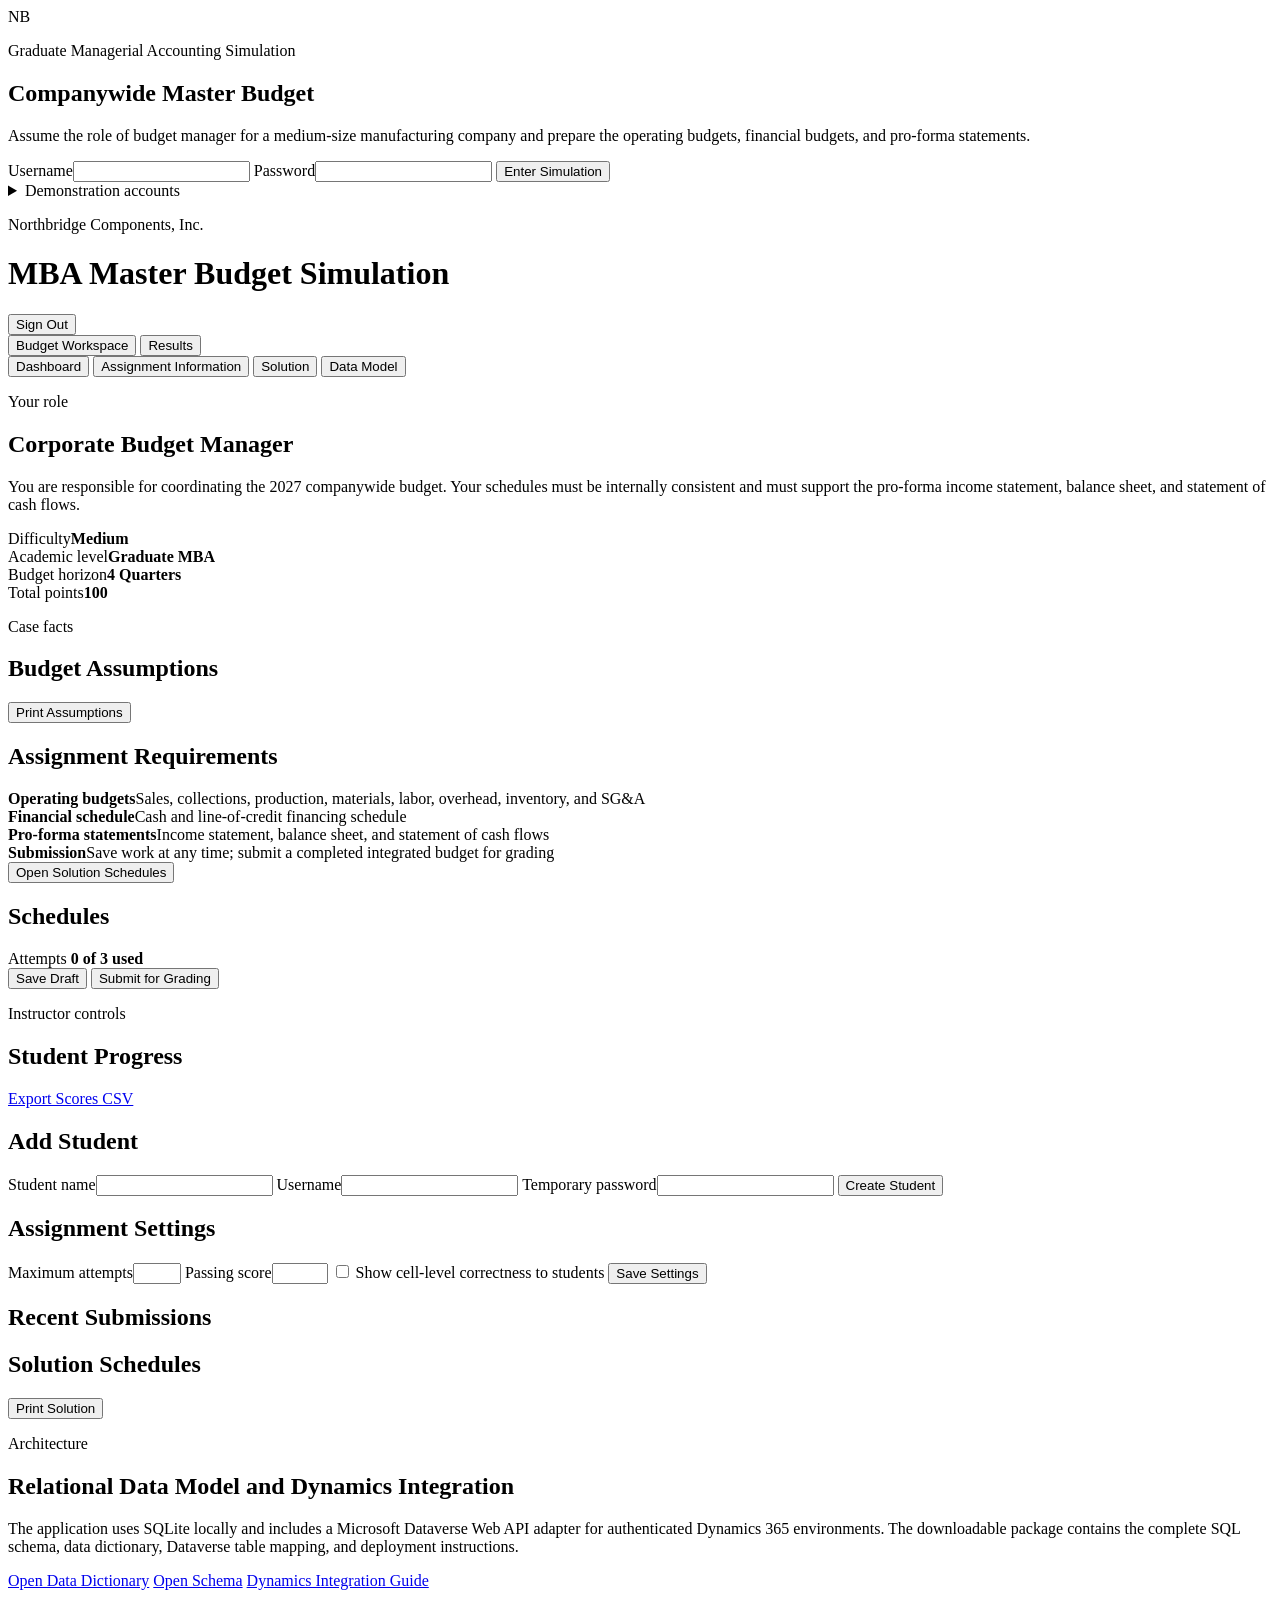
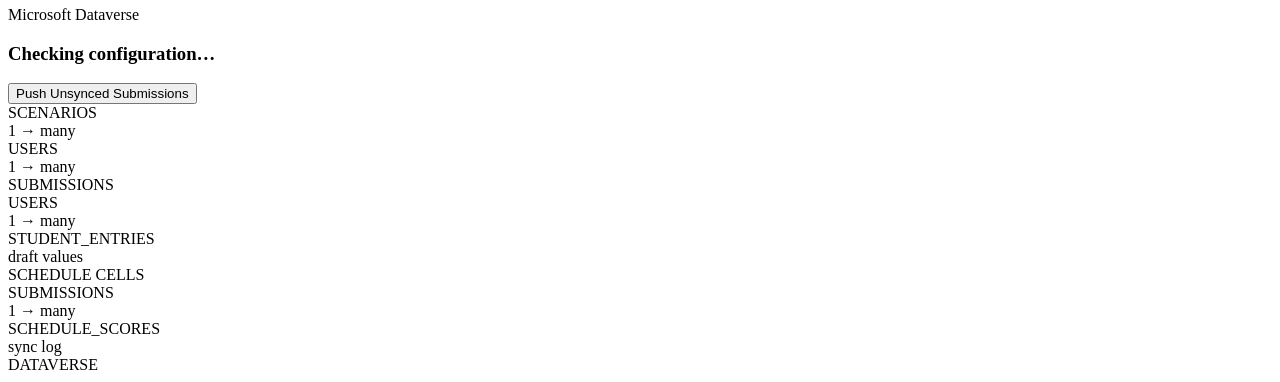
==== static/index.html @ acf196ce "Add files via upload" ====
<!doctype html>
<html lang="en">
<head>
  <meta charset="utf-8">
  <meta name="viewport" content="width=device-width, initial-scale=1">
  <meta name="theme-color" content="#102a43">
  <title>Northbridge Components | MBA Budget Simulation</title>
  <link rel="manifest" href="/manifest.json">
  <link rel="stylesheet" href="/styles.css">
</head>
<body>
  <div id="toast" class="toast" aria-live="polite"></div>

  <main id="loginView" class="login-shell">
    <section class="login-card">
      <div class="brand-mark">NB</div>
      <p class="eyebrow">Graduate Managerial Accounting Simulation</p>
      <h1>Companywide Master Budget</h1>
      <p class="lead">Assume the role of budget manager for a medium-size manufacturing company and prepare the operating budgets, financial budgets, and pro-forma statements.</p>
      <form id="loginForm" class="stack">
        <label>Username<input id="username" autocomplete="username" required></label>
        <label>Password<input id="password" type="password" autocomplete="current-password" required></label>
        <button class="primary" type="submit">Enter Simulation</button>
      </form>
      <details class="demo-credentials">
        <summary>Demonstration accounts</summary>
        <p><strong>Professor:</strong> professor / 3150</p>
        <p><strong>Student:</strong> mba.student / budget2027</p>
      </details>
      <p id="loginError" class="error" role="alert"></p>
    </section>
  </main>

  <div id="appView" class="app-shell hidden">
    <header class="topbar">
      <div>
        <p class="eyebrow">Northbridge Components, Inc.</p>
        <h1>MBA Master Budget Simulation</h1>
      </div>
      <div class="user-menu">
        <span id="userBadge" class="badge"></span>
        <button id="logoutBtn" class="ghost">Sign Out</button>
      </div>
    </header>

    <nav id="studentNav" class="nav-tabs hidden" aria-label="Student navigation">
      <button data-view="workspace" class="active">Budget Workspace</button>
      <button data-view="results">Results</button>
    </nav>
    <nav id="professorNav" class="nav-tabs hidden" aria-label="Professor navigation">
      <button data-view="professorDashboard" class="active">Dashboard</button>
      <button data-view="professorAssignment">Assignment Information</button>
      <button data-view="professorSolution">Solution</button>
      <button data-view="professorData">Data Model</button>
    </nav>

    <section id="professorAssignment" class="view hidden content-width">
      <div class="hero panel">
        <div>
          <p class="eyebrow">Your role</p>
          <h2>Corporate Budget Manager</h2>
          <p>You are responsible for coordinating the 2027 companywide budget. Your schedules must be internally consistent and must support the pro-forma income statement, balance sheet, and statement of cash flows.</p>
        </div>
        <div class="metric-grid">
          <div><span>Difficulty</span><strong>Medium</strong></div>
          <div><span>Academic level</span><strong>Graduate MBA</strong></div>
          <div><span>Budget horizon</span><strong>4 Quarters</strong></div>
          <div><span>Total points</span><strong>100</strong></div>
        </div>
      </div>
      <div class="panel">
        <div class="section-heading">
          <div><p class="eyebrow">Case facts</p><h2>Budget Assumptions</h2></div>
          <button id="printAssumptionsBtn" class="secondary">Print Assumptions</button>
        </div>
        <div id="assumptionsTable" class="responsive-table"></div>
      </div>
      <div class="panel">
        <h2>Assignment Requirements</h2>
        <div class="requirement-grid">
          <article><strong>Operating budgets</strong><span>Sales, collections, production, materials, labor, overhead, inventory, and SG&amp;A</span></article>
          <article><strong>Financial schedule</strong><span>Cash and line-of-credit financing schedule</span></article>
          <article><strong>Pro-forma statements</strong><span>Income statement, balance sheet, and statement of cash flows</span></article>
          <article><strong>Submission</strong><span>Save work at any time; submit a completed integrated budget for grading</span></article>
        </div>
        <button id="openProfessorSolutionBtn" class="primary">Open Solution Schedules</button>
      </div>
    </section>

    <section id="workspace" class="view hidden workspace-layout">
      <aside class="schedule-index panel">
        <h2>Schedules</h2>
        <div id="scheduleLinks"></div>
        <div class="attempt-card">
          <span>Attempts</span>
          <strong id="attemptStatus">0 of 3 used</strong>
        </div>
        <button id="saveBtn" class="secondary full">Save Draft</button>
        <button id="submitBtn" class="primary full">Submit for Grading</button>
        <p id="saveStatus" class="small muted"></p>
      </aside>
      <div id="scheduleContainer" class="schedule-container"></div>
    </section>

    <section id="results" class="view hidden content-width">
      <div id="resultsContent" class="panel"></div>
    </section>

    <section id="professorDashboard" class="view hidden content-width">
      <div class="dashboard-grid">
        <div class="panel span-2">
          <div class="section-heading">
            <div><p class="eyebrow">Instructor controls</p><h2>Student Progress</h2></div>
            <a class="button secondary" href="/api/professor/export.csv">Export Scores CSV</a>
          </div>
          <div id="studentTable" class="responsive-table"></div>
        </div>
        <div class="panel">
          <h2>Add Student</h2>
          <form id="addStudentForm" class="stack compact">
            <label>Student name<input id="newDisplayName" required></label>
            <label>Username<input id="newUsername" required></label>
            <label>Temporary password<input id="newPassword" type="password" minlength="6" required></label>
            <button class="primary" type="submit">Create Student</button>
          </form>
        </div>
        <div class="panel">
          <h2>Assignment Settings</h2>
          <form id="settingsForm" class="stack compact">
            <label>Maximum attempts<input id="maxAttempts" type="number" min="1" max="10"></label>
            <label>Passing score<input id="passingScore" type="number" min="0" max="100"></label>
            <label class="check-row"><input id="allowFeedback" type="checkbox"> Show cell-level correctness to students</label>
            <button class="secondary" type="submit">Save Settings</button>
          </form>
        </div>
        <div class="panel span-2">
          <h2>Recent Submissions</h2>
          <div id="submissionTable" class="responsive-table"></div>
        </div>
      </div>
    </section>

    <section id="professorSolution" class="view hidden workspace-layout professor-solution-layout">
      <aside class="schedule-index panel">
        <h2>Solution Schedules</h2>
        <div id="solutionLinks"></div>
        <button id="printSolutionBtn" class="secondary full">Print Solution</button>
      </aside>
      <div id="solutionContainer" class="schedule-container"></div>
    </section>

    <section id="professorData" class="view hidden content-width">
      <div class="panel">
        <p class="eyebrow">Architecture</p>
        <h2>Relational Data Model and Dynamics Integration</h2>
        <p>The application uses SQLite locally and includes a Microsoft Dataverse Web API adapter for authenticated Dynamics 365 environments. The downloadable package contains the complete SQL schema, data dictionary, Dataverse table mapping, and deployment instructions.</p>
        <div class="data-links">
          <a class="button secondary" href="/docs/data_dictionary.html" target="_blank">Open Data Dictionary</a>
          <a class="button secondary" href="/docs/schema.html" target="_blank">Open Schema</a>
          <a class="button secondary" href="/docs/dynamics_integration.html" target="_blank">Dynamics Integration Guide</a>
        </div>
        <div class="integration-card">
          <div>
            <p class="eyebrow">Microsoft Dataverse</p>
            <h3 id="dynamicsStatusTitle">Checking configuration…</h3>
            <p id="dynamicsStatusText" class="muted"></p>
          </div>
          <button id="syncDynamicsBtn" class="primary">Push Unsynced Submissions</button>
        </div>
        <div class="erd">
          <div>SCENARIOS</div><span>1 → many</span><div>USERS</div><span>1 → many</span><div>SUBMISSIONS</div>
          <div>USERS</div><span>1 → many</span><div>STUDENT_ENTRIES</div><span>draft values</span><div>SCHEDULE CELLS</div>
          <div>SUBMISSIONS</div><span>1 → many</span><div>SCHEDULE_SCORES</div><span>sync log</span><div>DATAVERSE</div>
        </div>
      </div>
    </section>
  </div>

  <dialog id="confirmDialog">
    <form method="dialog">
      <h2>Submit Assignment?</h2>
      <p>This action records a graded attempt. Confirm that all schedules are complete.</p>
      <div class="dialog-actions">
        <button value="cancel" class="secondary">Cancel</button>
        <button id="confirmSubmitBtn" value="default" class="primary">Submit Attempt</button>
      </div>
    </form>
  </dialog>

  <script src="/app.js" defer></script>
</body>
</html>
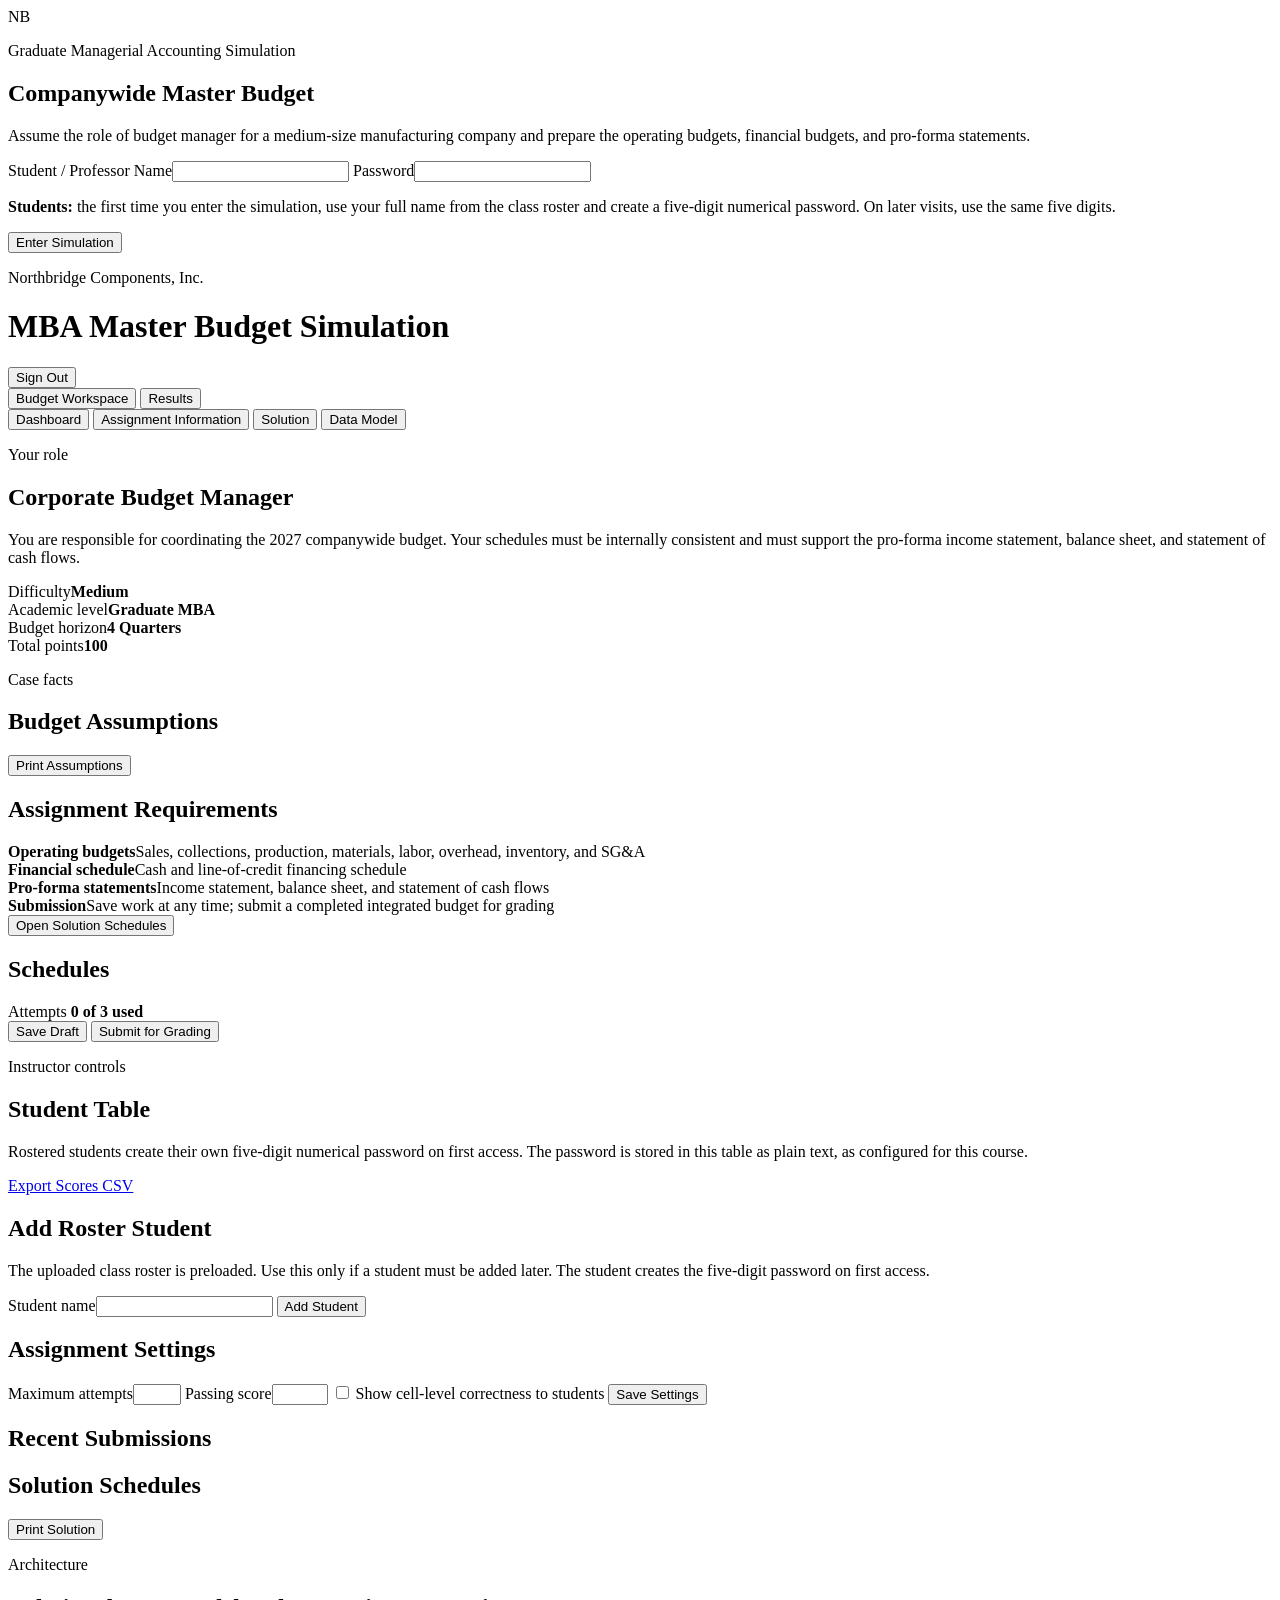
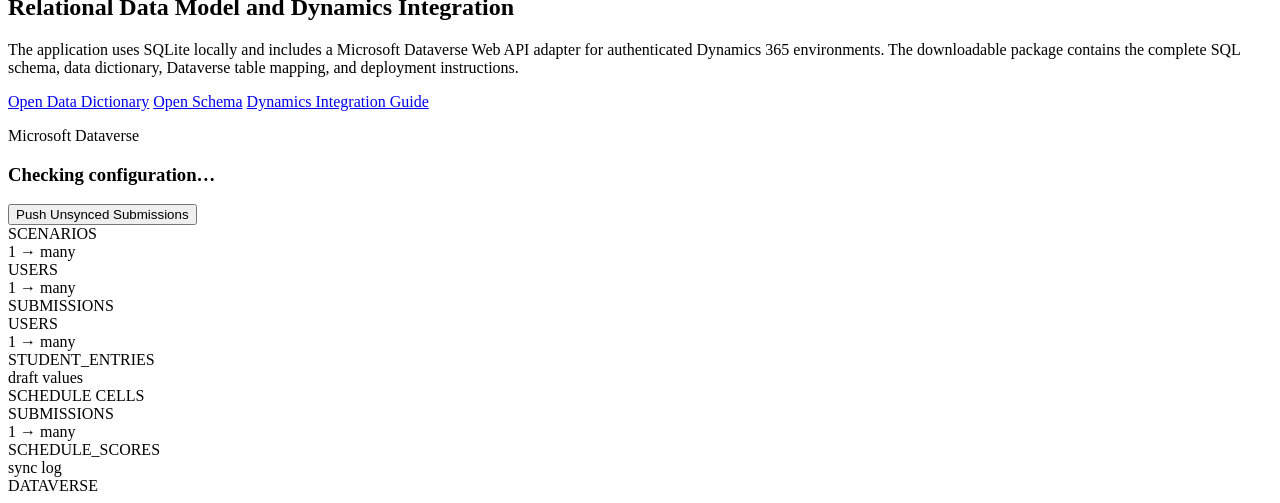
==== commit ff6003bd: "Add files via upload Update student roster and five-digit password access" ====
--- a/static/index.html
+++ b/static/index.html
@@ -18,15 +18,11 @@
       <h1>Companywide Master Budget</h1>
       <p class="lead">Assume the role of budget manager for a medium-size manufacturing company and prepare the operating budgets, financial budgets, and pro-forma statements.</p>
       <form id="loginForm" class="stack">
-        <label>Username<input id="username" autocomplete="username" required></label>
+        <label>Student / Professor Name<input id="username" autocomplete="username" required></label>
         <label>Password<input id="password" type="password" autocomplete="current-password" required></label>
+        <p class="small muted login-help"><strong>Students:</strong> the first time you enter the simulation, use your full name from the class roster and create a five-digit numerical password. On later visits, use the same five digits.</p>
         <button class="primary" type="submit">Enter Simulation</button>
       </form>
-      <details class="demo-credentials">
-        <summary>Demonstration accounts</summary>
-        <p><strong>Professor:</strong> professor / 3150</p>
-        <p><strong>Student:</strong> mba.student / budget2027</p>
-      </details>
       <p id="loginError" class="error" role="alert"></p>
     </section>
   </main>
@@ -110,18 +106,17 @@
       <div class="dashboard-grid">
         <div class="panel span-2">
           <div class="section-heading">
-            <div><p class="eyebrow">Instructor controls</p><h2>Student Progress</h2></div>
+            <div><p class="eyebrow">Instructor controls</p><h2>Student Table</h2><p class="small muted">Rostered students create their own five-digit numerical password on first access. The password is stored in this table as plain text, as configured for this course.</p></div>
             <a class="button secondary" href="/api/professor/export.csv">Export Scores CSV</a>
           </div>
           <div id="studentTable" class="responsive-table"></div>
         </div>
         <div class="panel">
-          <h2>Add Student</h2>
+          <h2>Add Roster Student</h2>
+          <p class="small muted">The uploaded class roster is preloaded. Use this only if a student must be added later. The student creates the five-digit password on first access.</p>
           <form id="addStudentForm" class="stack compact">
             <label>Student name<input id="newDisplayName" required></label>
-            <label>Username<input id="newUsername" required></label>
-            <label>Temporary password<input id="newPassword" type="password" minlength="6" required></label>
-            <button class="primary" type="submit">Create Student</button>
+            <button class="primary" type="submit">Add Student</button>
           </form>
         </div>
         <div class="panel">
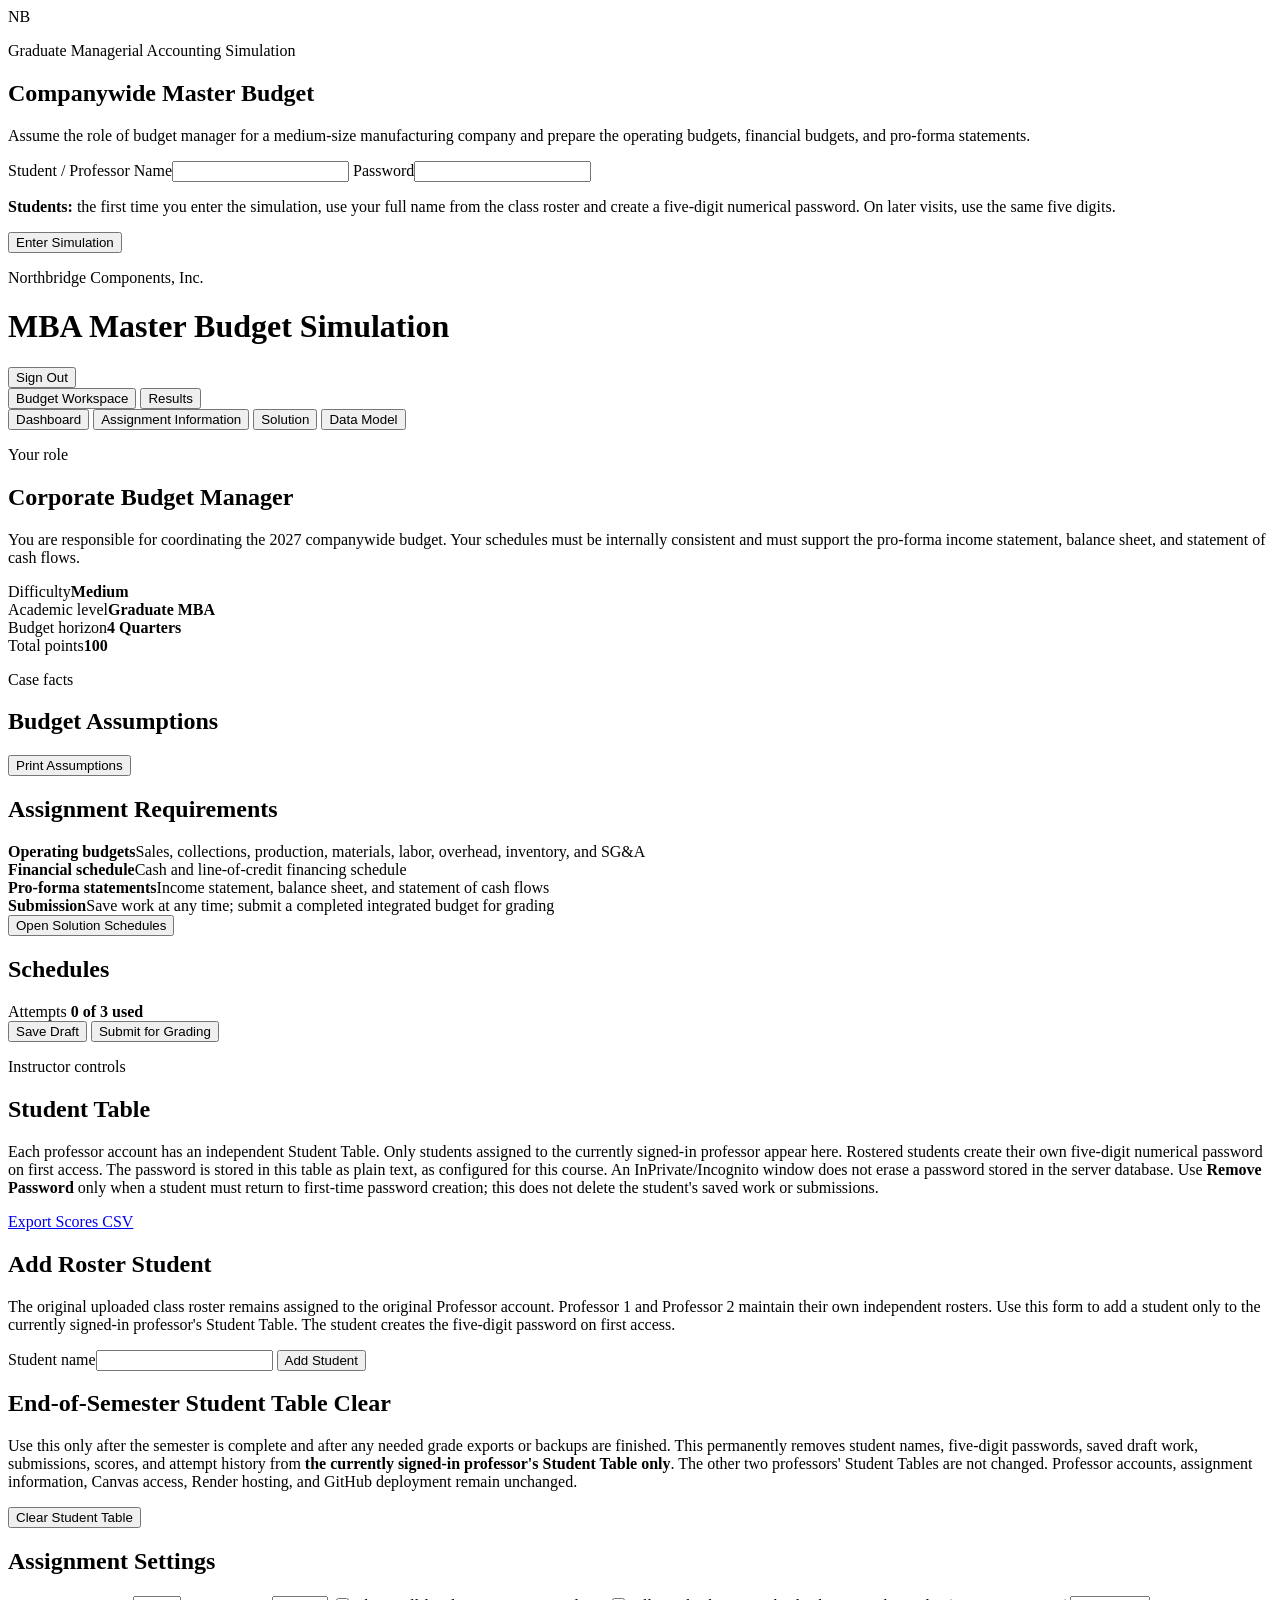
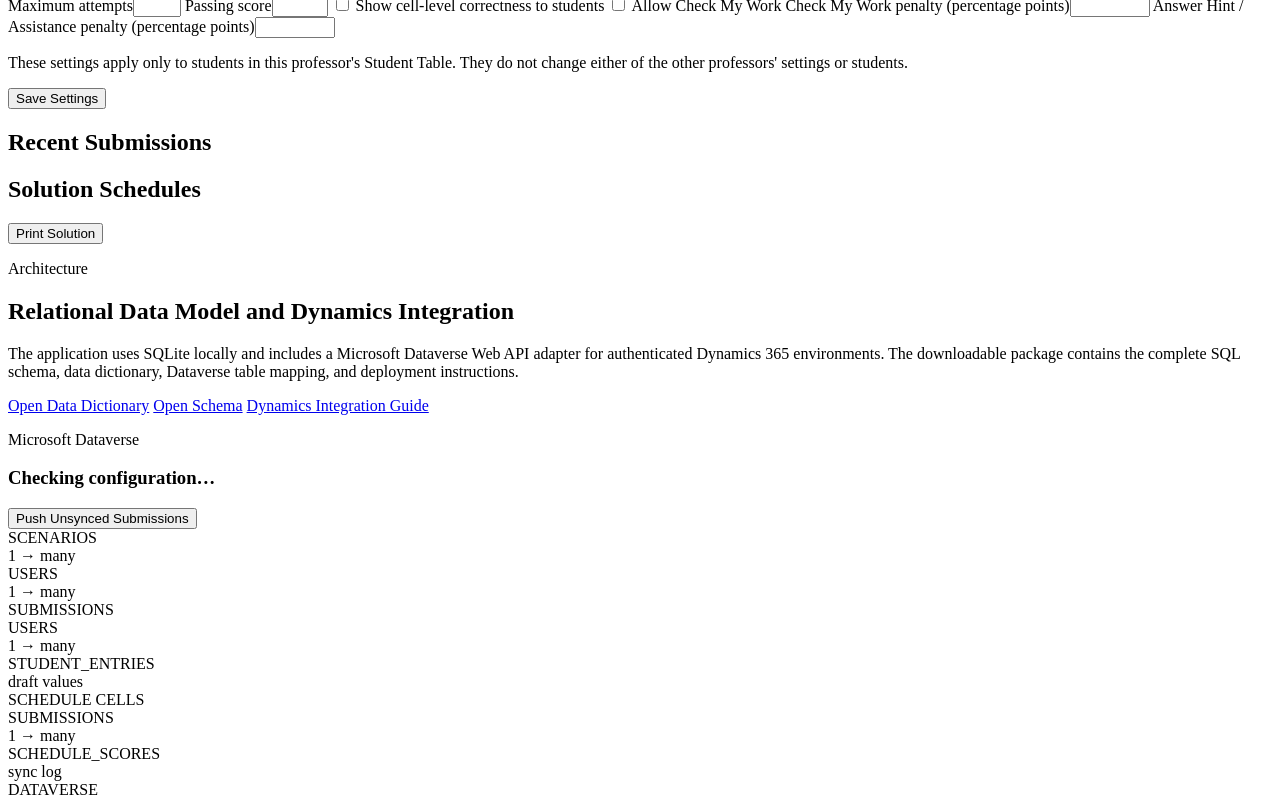
==== commit 78ecb712: "Add files via upload VERSION 4-A-2" ====
--- a/static/index.html
+++ b/static/index.html
@@ -106,18 +106,23 @@
       <div class="dashboard-grid">
         <div class="panel span-2">
           <div class="section-heading">
-            <div><p class="eyebrow">Instructor controls</p><h2>Student Table</h2><p class="small muted">Rostered students create their own five-digit numerical password on first access. The password is stored in this table as plain text, as configured for this course.</p></div>
+            <div><p class="eyebrow">Instructor controls</p><h2 id="professorTableOwner">Student Table</h2><p class="small muted">Each professor account has an independent Student Table. Only students assigned to the currently signed-in professor appear here. Rostered students create their own five-digit numerical password on first access. The password is stored in this table as plain text, as configured for this course. An InPrivate/Incognito window does not erase a password stored in the server database. Use <strong>Remove Password</strong> only when a student must return to first-time password creation; this does not delete the student's saved work or submissions.</p></div>
             <a class="button secondary" href="/api/professor/export.csv">Export Scores CSV</a>
           </div>
           <div id="studentTable" class="responsive-table"></div>
         </div>
         <div class="panel">
           <h2>Add Roster Student</h2>
-          <p class="small muted">The uploaded class roster is preloaded. Use this only if a student must be added later. The student creates the five-digit password on first access.</p>
+          <p class="small muted">The original uploaded class roster remains assigned to the original Professor account. Professor 1 and Professor 2 maintain their own independent rosters. Use this form to add a student only to the currently signed-in professor's Student Table. The student creates the five-digit password on first access.</p>
           <form id="addStudentForm" class="stack compact">
             <label>Student name<input id="newDisplayName" required></label>
             <button class="primary" type="submit">Add Student</button>
           </form>
+        </div>
+        <div class="panel danger-panel">
+          <h2>End-of-Semester Student Table Clear</h2>
+          <p class="small muted">Use this only after the semester is complete and after any needed grade exports or backups are finished. This permanently removes student names, five-digit passwords, saved draft work, submissions, scores, and attempt history from <strong>the currently signed-in professor's Student Table only</strong>. The other two professors' Student Tables are not changed. Professor accounts, assignment information, Canvas access, Render hosting, and GitHub deployment remain unchanged.</p>
+          <button id="clearStudentTableBtn" class="danger-button" type="button">Clear Student Table</button>
         </div>
         <div class="panel">
           <h2>Assignment Settings</h2>
@@ -125,6 +130,10 @@
             <label>Maximum attempts<input id="maxAttempts" type="number" min="1" max="10"></label>
             <label>Passing score<input id="passingScore" type="number" min="0" max="100"></label>
             <label class="check-row"><input id="allowFeedback" type="checkbox"> Show cell-level correctness to students</label>
+            <label class="check-row"><input id="checkWorkEnabled" type="checkbox"> Allow Check My Work</label>
+            <label>Check My Work penalty (percentage points)<input id="checkWorkPenalty" type="number" min="0" max="100" step="0.25"></label>
+            <label>Answer Hint / Assistance penalty (percentage points)<input id="assistancePenalty" type="number" min="0" max="100" step="0.25"></label>
+            <p class="small muted">These settings apply only to students in this professor's Student Table. They do not change either of the other professors' settings or students.</p>
             <button class="secondary" type="submit">Save Settings</button>
           </form>
         </div>
@@ -171,6 +180,15 @@
     </section>
   </div>
 
+  <dialog id="supportDialog" class="support-dialog">
+    <div>
+      <p id="supportEyebrow" class="eyebrow">Learning support</p>
+      <h2 id="supportTitle">Section Support</h2>
+      <div id="supportContent" class="support-content"></div>
+      <div class="dialog-actions"><button id="closeSupportBtn" class="primary" type="button">Close</button></div>
+    </div>
+  </dialog>
+
   <dialog id="confirmDialog">
     <form method="dialog">
       <h2>Submit Assignment?</h2>
